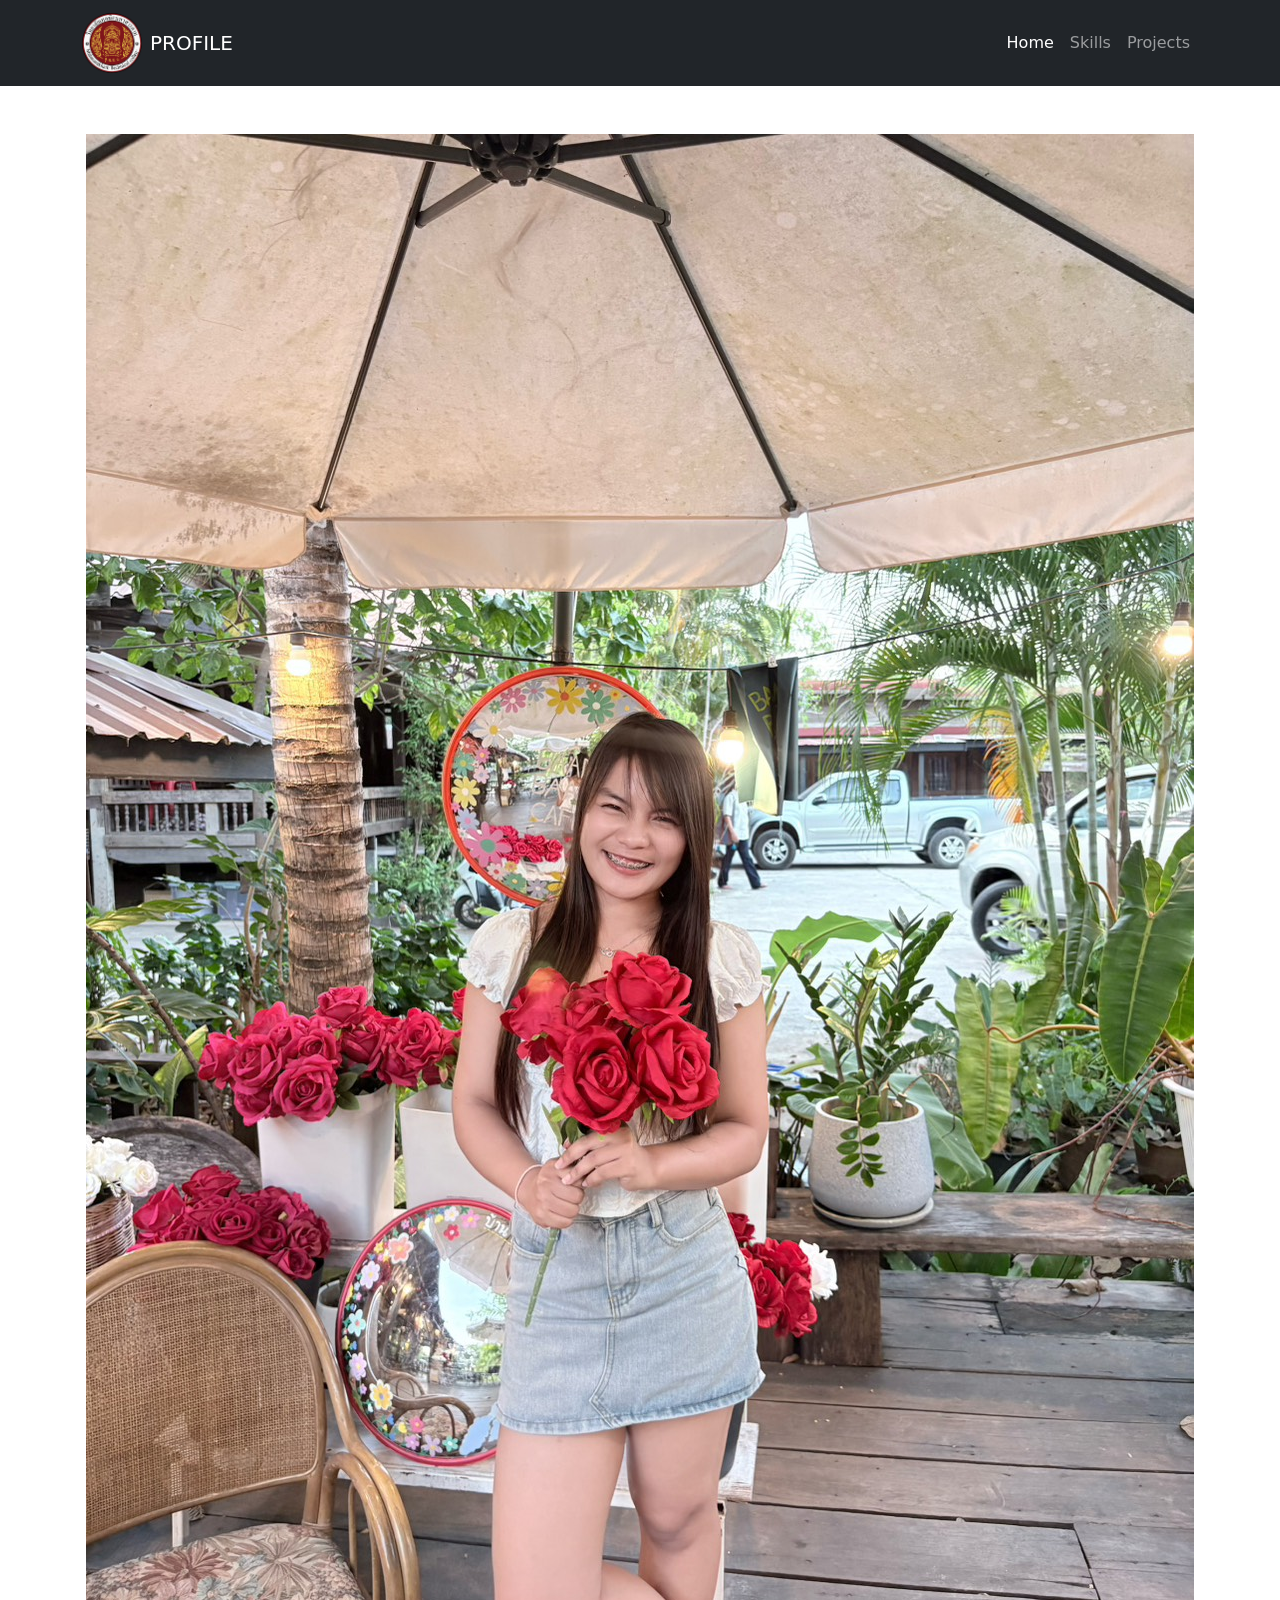
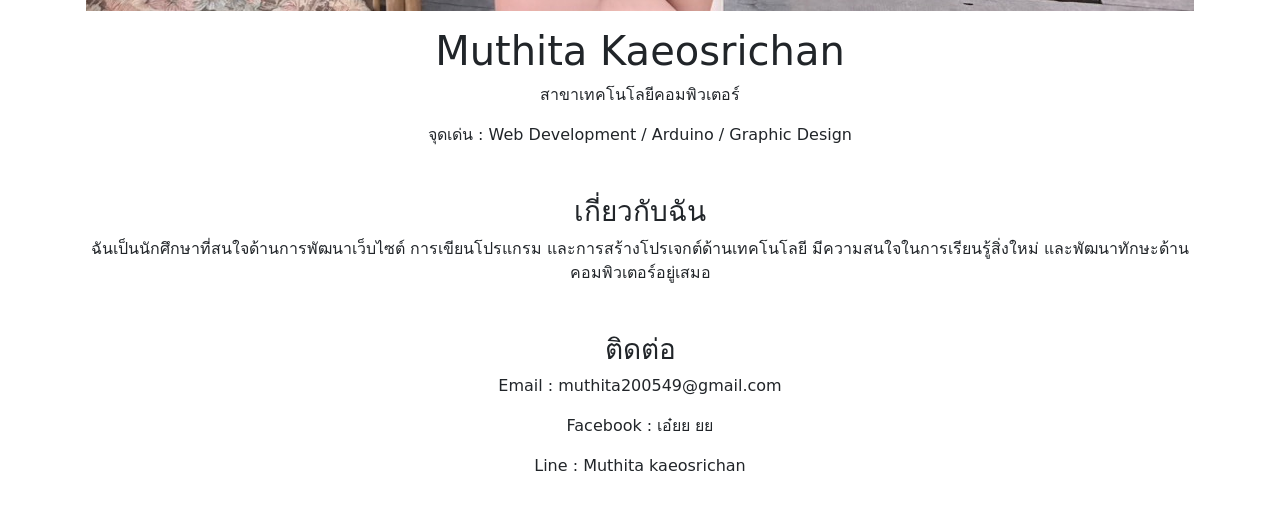
==== index.html @ d0e5607b "Add files via upload" ====
<!DOCTYPE html>
<html lang="th">

<head>

<meta charset="UTF-8">
<meta name="viewport" content="width=device-width, initial-scale=1">

<title>My Portfolio</title>

<link href="https://cdn.jsdelivr.net/npm/bootstrap@5.3.2/dist/css/bootstrap.min.css" rel="stylesheet">

<link rel="stylesheet" href="css/style.css">

</head>


<body>

<!-- Navbar -->

<nav class="navbar navbar-expand-lg navbar-dark bg-dark">

<div class="container">

<a class="navbar-brand d-flex align-items-center" href="index.html">

<img src="accountlogo.png" width="60" class="me-2">

PROFILE

</a>

<button class="navbar-toggler" data-bs-toggle="collapse" data-bs-target="#menu">

<span class="navbar-toggler-icon"></span>

</button>

<div class="collapse navbar-collapse" id="menu">

<ul class="navbar-nav ms-auto">

<li class="nav-item">
<a class="nav-link active" href="index.html">Home</a>
</li>

<li class="nav-item">
<a class="nav-link" href="skills.html">Skills</a>
</li>

<li class="nav-item">
<a class="nav-link" href="projects.html">Projects</a>
</li>

</ul>

</div>

</div>

</nav>



<!-- Profile Section -->

<div class="container text-center mt-5">

<img src="S__3850244.jpg" class="profile-img mb-3">

<h1 class="name">Muthita Kaeosrichan</h1>

<p class="major">สาขาเทคโนโลยีคอมพิวเตอร์</p>

<p class="skill">จุดเด่น : Web Development / Arduino / Graphic Design</p>

</div>



<!-- About -->

<div class="container text-center mt-5">

<h3>เกี่ยวกับฉัน</h3>

<p class="about">

ฉันเป็นนักศึกษาที่สนใจด้านการพัฒนาเว็บไซต์ การเขียนโปรแกรม
และการสร้างโปรเจกต์ด้านเทคโนโลยี มีความสนใจในการเรียนรู้สิ่งใหม่
และพัฒนาทักษะด้านคอมพิวเตอร์อยู่เสมอ

</p>

</div>



<!-- Contact -->

<div class="container text-center mt-5 mb-5">

<h3>ติดต่อ</h3>

<p>Email : muthita200549@gmail.com</p>

<p>Facebook :  เอ๋ยย ยย</p>

<p>Line : Muthita kaeosrichan</p>

</div>



<script src="https://cdn.jsdelivr.net/npm/bootstrap@5.3.2/dist/js/bootstrap.bundle.min.js"></script>

</body>

</html>
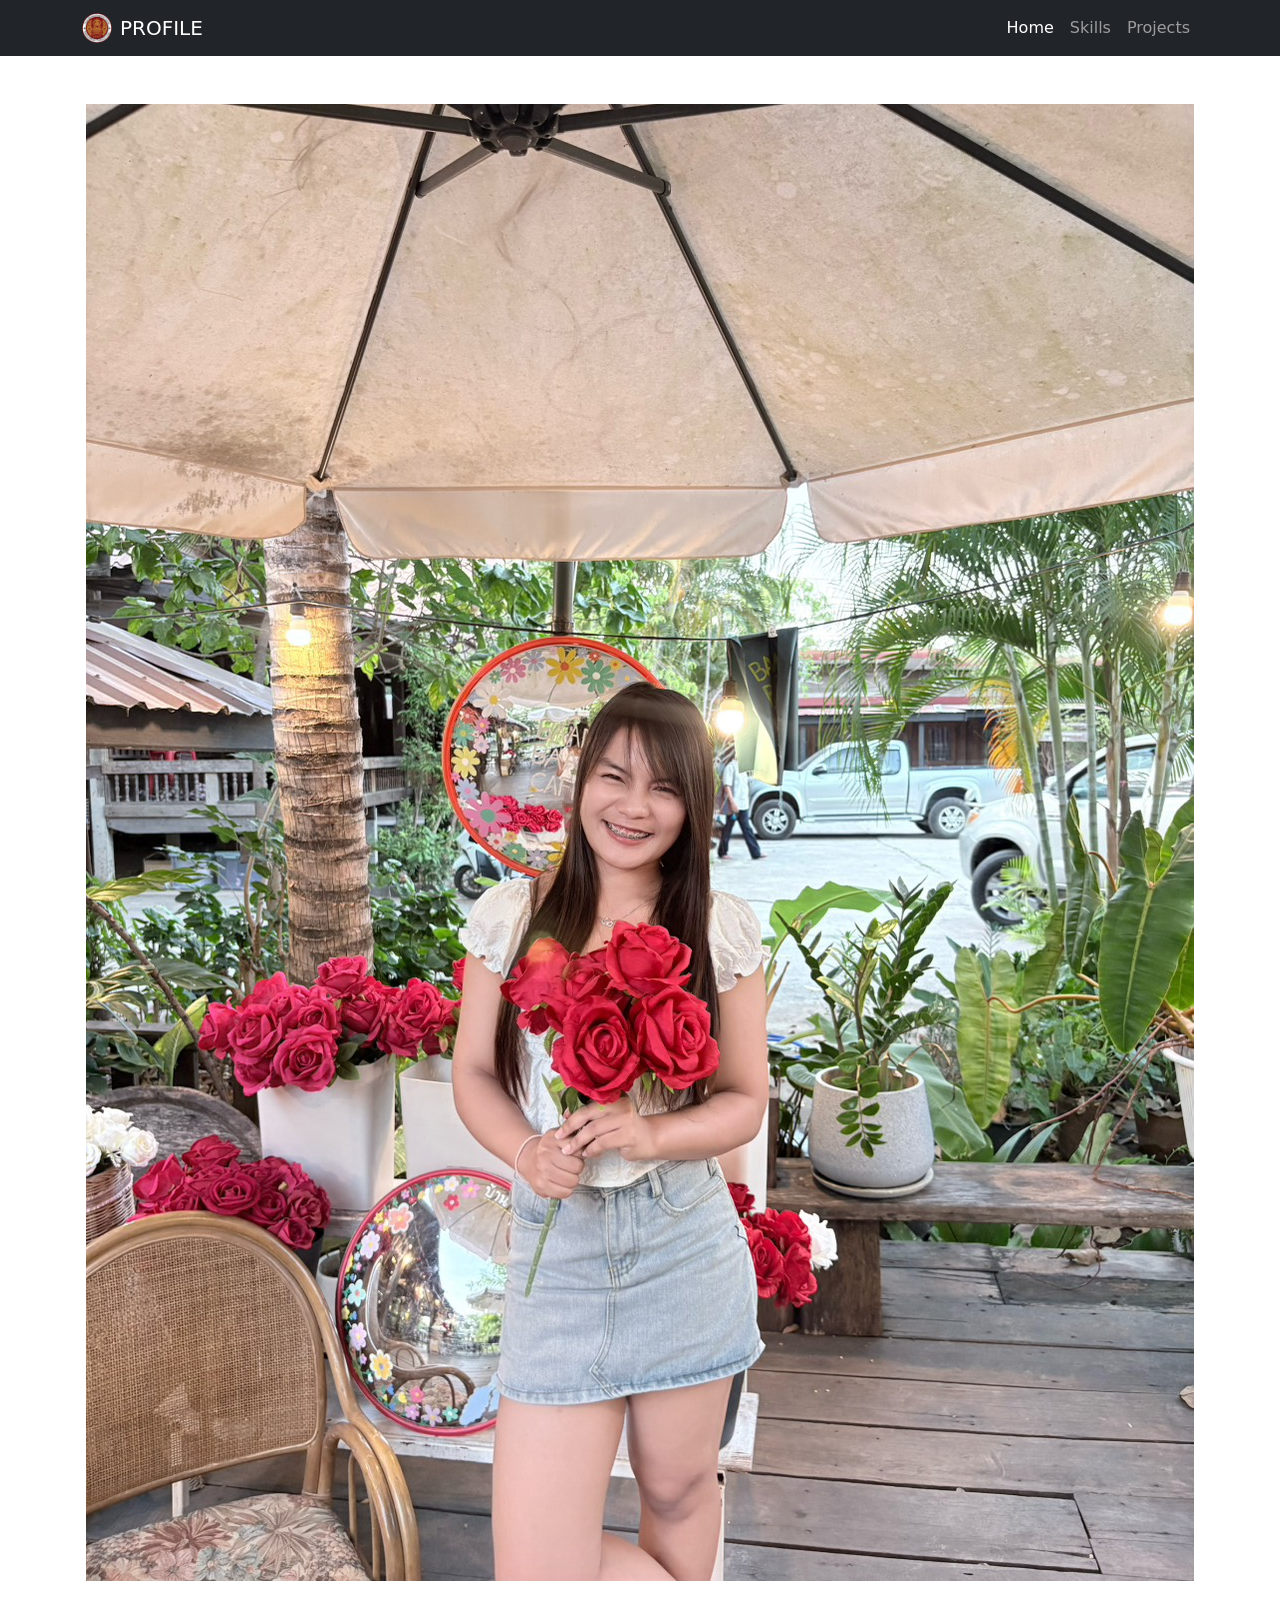
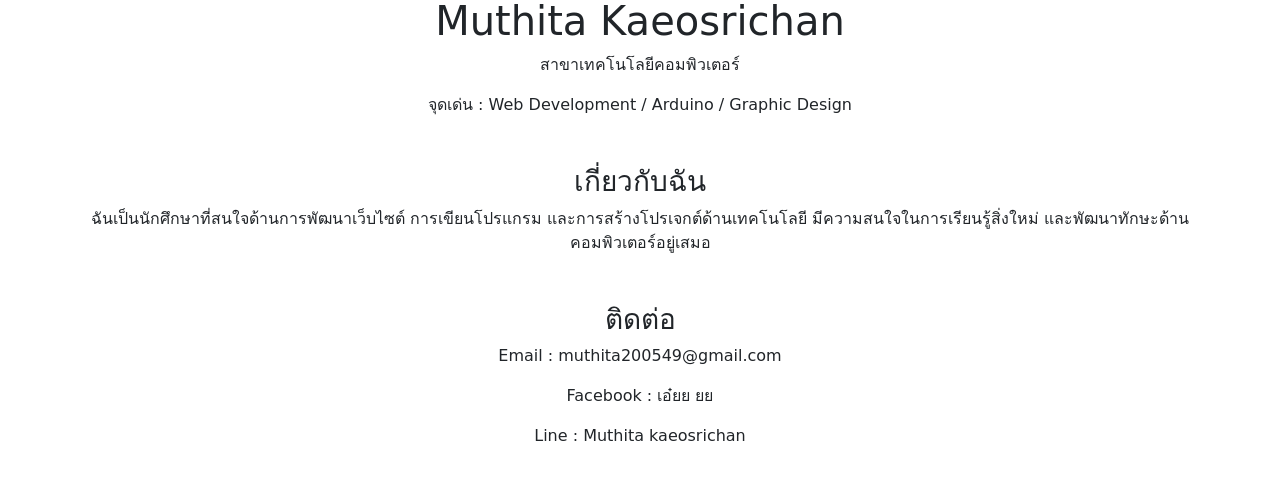
==== commit f2e8dfcd: "Update index.html" ====
--- a/index.html
+++ b/index.html
@@ -25,7 +25,7 @@
 
 <a class="navbar-brand d-flex align-items-center" href="index.html">
 
-<img src="accountlogo.png" width="60" class="me-2">
+<img src="accountlogo.png" width="30" class="me-2">
 
 PROFILE
 
@@ -117,4 +117,5 @@
 
 </body>
 
-</html>+
+</html>
